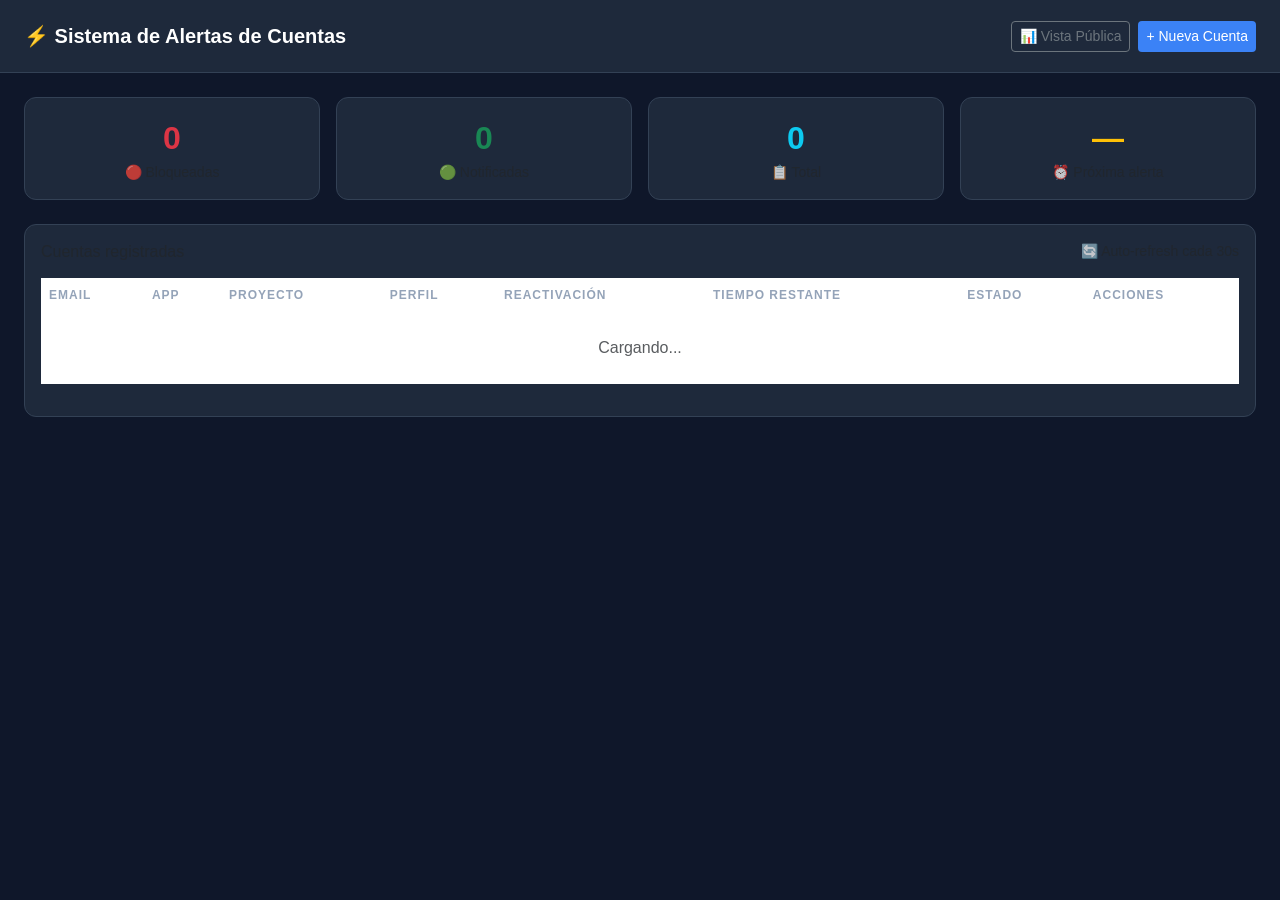
==== src/main/resources/templates/index.html @ e6d62245 "Primer commit: Sistema de Alertas de Cuentas v1.0" ====
<!DOCTYPE html>
<html lang="es" xmlns:th="http://www.thymeleaf.org">
<head>
  <meta charset="UTF-8"/>
  <meta name="viewport" content="width=device-width, initial-scale=1.0"/>
  <title>Sistema de Alertas de Cuentas</title>
  <link href="https://cdn.jsdelivr.net/npm/bootstrap@5.3.0/dist/css/bootstrap.min.css" rel="stylesheet"/>
  <style>
    body { background:#0f172a; color:#e2e8f0; font-family:'Segoe UI',sans-serif; }
    .navbar { background:#1e293b; border-bottom:1px solid #334155; }
    .card { background:#1e293b; border:1px solid #334155; border-radius:12px; }
    .table { color:#e2e8f0; }
    .table thead th { color:#94a3b8; border-color:#334155; font-size:12px; text-transform:uppercase; letter-spacing:1px; }
    .table td { border-color:#1e293b; vertical-align:middle; }
    .table tbody tr:hover { background:#263548; }
    .badge-bloqueada { background:#450a0a; color:#fca5a5; border:1px solid #7f1d1d; }
    .badge-disponible { background:#052e16; color:#86efac; border:1px solid #14532d; }
    .badge-notificada { background:#1e1b4b; color:#a5b4fc; border:1px solid #312e81; }
    .btn-primary { background:#3b82f6; border:none; }
    .btn-primary:hover { background:#2563eb; }
    .modal-content { background:#1e293b; color:#e2e8f0; border:1px solid #334155; }
    .modal-header { border-bottom:1px solid #334155; }
    .modal-footer { border-top:1px solid #334155; }
    .form-control, .form-select { background:#0f172a; color:#e2e8f0; border:1px solid #334155; }
    .form-control:focus, .form-select:focus { background:#0f172a; color:#e2e8f0; border-color:#3b82f6; box-shadow:none; }
    .countdown { font-family:monospace; font-size:12px; color:#94a3b8; }
    .input-group-text { background:#1e293b; color:#94a3b8; border:1px solid #334155; }
  </style>
</head>
<body>

<!-- Navbar -->
<nav class="navbar px-4 py-3 mb-4">
  <span class="navbar-brand text-white fw-bold">⚡ Sistema de Alertas de Cuentas</span>
  <div class="d-flex gap-2">
    <a href="/status" class="btn btn-sm btn-outline-secondary">📊 Vista Pública</a>
    <button class="btn btn-sm btn-primary" data-bs-toggle="modal" data-bs-target="#modalNueva">
      + Nueva Cuenta
    </button>
  </div>
</nav>

<div class="container-fluid px-4">

  <!-- Resumen -->
  <div class="row g-3 mb-4" id="resumen">
    <div class="col-6 col-md-3">
      <div class="card p-3 text-center">
        <div class="fs-2 fw-bold text-danger" id="cnt-bloqueada">0</div>
        <div class="text-muted small">🔴 Bloqueadas</div>
      </div>
    </div>
    <div class="col-6 col-md-3">
      <div class="card p-3 text-center">
        <div class="fs-2 fw-bold text-success" id="cnt-notificada">0</div>
        <div class="text-muted small">🟢 Notificadas</div>
      </div>
    </div>
    <div class="col-6 col-md-3">
      <div class="card p-3 text-center">
        <div class="fs-2 fw-bold text-info" id="cnt-total">0</div>
        <div class="text-muted small">📋 Total</div>
      </div>
    </div>
    <div class="col-6 col-md-3">
      <div class="card p-3 text-center">
        <div class="fs-2 fw-bold text-warning" id="cnt-proxima">—</div>
        <div class="text-muted small">⏰ Próxima alerta</div>
      </div>
    </div>
  </div>

  <!-- Tabla -->
  <div class="card p-3">
    <div class="d-flex justify-content-between align-items-center mb-3">
      <h6 class="mb-0 text-muted">Cuentas registradas</h6>
      <span class="text-muted small">🔄 Auto-refresh cada 30s</span>
    </div>
    <div class="table-responsive">
      <table class="table table-borderless">
        <thead>
          <tr>
            <th>Email</th>
            <th>App</th>
            <th>Proyecto</th>
            <th>Perfil</th>
            <th>Reactivación</th>
            <th>Tiempo restante</th>
            <th>Estado</th>
            <th>Acciones</th>
          </tr>
        </thead>
        <tbody id="tabla-cuentas">
          <tr><td colspan="8" class="text-center text-muted py-4">Cargando...</td></tr>
        </tbody>
      </table>
    </div>
  </div>
</div>

<!-- Modal Nueva/Editar Cuenta -->
<div class="modal fade" id="modalNueva" tabindex="-1">
  <div class="modal-dialog modal-lg">
    <div class="modal-content">
      <div class="modal-header">
        <h5 class="modal-title" id="modalTitulo">➕ Nueva Cuenta</h5>
        <button type="button" class="btn-close btn-close-white" data-bs-dismiss="modal"></button>
      </div>
      <div class="modal-body">
        <input type="hidden" id="editId"/>
        <div class="row g-3">
          <div class="col-md-6">
            <label class="form-label small text-muted">📧 Email *</label>
            <input type="email" class="form-control" id="f-email" placeholder="cuenta@zoho.com"/>
          </div>
          <div class="col-md-6">
            <label class="form-label small text-muted">🚀 App / Plataforma *</label>
            <input type="text" class="form-control" id="f-app" placeholder="Zoho Mail, Gmail..."/>
          </div>
          <div class="col-md-6">
            <label class="form-label small text-muted">📁 Proyecto *</label>
            <input type="text" class="form-control" id="f-proyecto" placeholder="Cliente Restaurante"/>
          </div>
          <div class="col-md-6">
            <label class="form-label small text-muted">🌐 Perfil Navegador *</label>
            <input type="text" class="form-control" id="f-perfil" placeholder="Chrome Perfil 2"/>
          </div>
          <div class="col-12">
            <label class="form-label small text-muted">⏰ Fecha de Reactivación *</label>
            <div class="d-flex gap-2 mb-2">
              <button class="btn btn-sm btn-outline-primary active" id="btn-modo-fecha" onclick="setModo('fecha')">
                📅 Fecha exacta
              </button>
              <button class="btn btn-sm btn-outline-secondary" id="btn-modo-horas" onclick="setModo('horas')">
                ⏱️ En X horas
              </button>
            </div>
            <div id="modo-fecha">
              <input type="datetime-local" class="form-control" id="f-fecha"/>
            </div>
            <div id="modo-horas" style="display:none">
              <div class="input-group">
                <input type="number" class="form-control" id="f-horas" placeholder="24" min="1"/>
                <span class="input-group-text">horas desde ahora</span>
              </div>
            </div>
          </div>
          <div class="col-12">
            <label class="form-label small text-muted">📝 Notas</label>
            <textarea class="form-control" id="f-notas" rows="2" placeholder="2FA, contraseñas, observaciones..."></textarea>
          </div>
        </div>
      </div>
      <div class="modal-footer">
        <button class="btn btn-secondary" data-bs-dismiss="modal">Cancelar</button>
        <button class="btn btn-primary" onclick="guardarCuenta()">💾 Guardar</button>
      </div>
    </div>
  </div>
</div>

<script src="https://cdn.jsdelivr.net/npm/bootstrap@5.3.0/dist/js/bootstrap.bundle.min.js"></script>
<script>
let modoFecha = 'fecha';
let intervalId = null;

// ── Modo de ingreso de fecha ───────────────────────────────────
function setModo(modo) {
  modoFecha = modo;
  document.getElementById('modo-fecha').style.display = modo === 'fecha' ? 'block' : 'none';
  document.getElementById('modo-horas').style.display = modo === 'horas' ? 'block' : 'none';
  document.getElementById('btn-modo-fecha').classList.toggle('active', modo === 'fecha');
  document.getElementById('btn-modo-fecha').classList.toggle('btn-outline-primary', modo === 'fecha');
  document.getElementById('btn-modo-fecha').classList.toggle('btn-outline-secondary', modo !== 'fecha');
  document.getElementById('btn-modo-horas').classList.toggle('active', modo === 'horas');
  document.getElementById('btn-modo-horas').classList.toggle('btn-outline-primary', modo === 'horas');
  document.getElementById('btn-modo-horas').classList.toggle('btn-outline-secondary', modo !== 'horas');
}

// ── Cargar y renderizar tabla ──────────────────────────────────
async function cargarCuentas() {
  const res = await fetch('/api/cuentas');
  const cuentas = await res.json();
  renderTabla(cuentas);
  renderResumen(cuentas);
}

function renderTabla(cuentas) {
  const tbody = document.getElementById('tabla-cuentas');
  if (cuentas.length === 0) {
    tbody.innerHTML = '<tr><td colspan="8" class="text-center text-muted py-4">No hay cuentas registradas</td></tr>';
    return;
  }
  tbody.innerHTML = cuentas.map(c => `
    <tr>
      <td><strong>${c.email}</strong></td>
      <td>${c.appPlataforma}</td>
      <td>${c.proyecto}</td>
      <td><span class="text-muted small">${c.perfilNavegador}</span></td>
      <td><span class="small">${formatFecha(c.fechaReactivacion)}</span></td>
      <td><span class="countdown" id="cd-${c.id}" data-fecha="${c.fechaReactivacion}">...</span></td>
      <td>${badgeEstado(c.estado)}</td>
      <td>
        <button class="btn btn-sm btn-outline-secondary me-1" onclick="editarCuenta(${c.id})">✏️</button>
        <button class="btn btn-sm btn-outline-danger" onclick="eliminarCuenta(${c.id}, '${c.email}')">🗑️</button>
      </td>
    </tr>
  `).join('');
}

function renderResumen(cuentas) {
  const bloqueadas = cuentas.filter(c => c.estado === 'BLOQUEADA').length;
  const notificadas = cuentas.filter(c => c.estado === 'NOTIFICADA').length;
  document.getElementById('cnt-bloqueada').textContent = bloqueadas;
  document.getElementById('cnt-notificada').textContent = notificadas;
  document.getElementById('cnt-total').textContent = cuentas.length;

  const proxima = cuentas
    .filter(c => c.estado === 'BLOQUEADA')
    .map(c => new Date(c.fechaReactivacion))
    .sort((a, b) => a - b)[0];
  document.getElementById('cnt-proxima').textContent = proxima ? formatCountdown(proxima) : '—';
}

function badgeEstado(estado) {
  const map = {
    'BLOQUEADA':  '<span class="badge badge-bloqueada px-2 py-1">🔴 BLOQUEADA</span>',
    'DISPONIBLE': '<span class="badge badge-disponible px-2 py-1">🟢 DISPONIBLE</span>',
    'NOTIFICADA': '<span class="badge badge-notificada px-2 py-1">🔔 NOTIFICADA</span>'
  };
  return map[estado] || estado;
}

function formatFecha(iso) {
  if (!iso) return '—';
  return new Date(iso).toLocaleString('es-PE', { dateStyle:'short', timeStyle:'short' });
}

function formatCountdown(fecha) {
  const diff = fecha - new Date();
  if (diff <= 0) return '⏰ Ya disponible';
  const h = Math.floor(diff / 3600000);
  const m = Math.floor((diff % 3600000) / 60000);
  const s = Math.floor((diff % 60000) / 1000);
  return `${h}h ${m}m ${s}s`;
}

// ── Countdown en tiempo real ───────────────────────────────────
function actualizarCountdowns() {
  document.querySelectorAll('.countdown[data-fecha]').forEach(el => {
    el.textContent = formatCountdown(new Date(el.dataset.fecha));
  });
}

// ── Guardar cuenta (crear o editar) ───────────────────────────
async function guardarCuenta() {
  const id = document.getElementById('editId').value;
  const body = {
    email:           document.getElementById('f-email').value,
    appPlataforma:   document.getElementById('f-app').value,
    proyecto:        document.getElementById('f-proyecto').value,
    perfilNavegador: document.getElementById('f-perfil').value,
    notas:           document.getElementById('f-notas').value
  };

  if (modoFecha === 'horas') {
    body.horasBloqueada = parseInt(document.getElementById('f-horas').value);
  } else {
    body.fechaReactivacion = document.getElementById('f-fecha').value;
  }

  const url    = id ? `/api/cuentas/${id}` : '/api/cuentas';
  const method = id ? 'PUT' : 'POST';

  const res = await fetch(url, {
    method,
    headers: { 'Content-Type': 'application/json' },
    body: JSON.stringify(body)
  });

  if (res.ok) {
    bootstrap.Modal.getInstance(document.getElementById('modalNueva')).hide();
    limpiarModal();
    cargarCuentas();
  } else {
    const err = await res.json();
    alert('Error: ' + err.error);
  }
}

// ── Editar cuenta ──────────────────────────────────────────────
async function editarCuenta(id) {
  const res = await fetch(`/api/cuentas/${id}`);
  const c = await res.json();

  document.getElementById('editId').value        = c.id;
  document.getElementById('f-email').value       = c.email;
  document.getElementById('f-app').value         = c.appPlataforma;
  document.getElementById('f-proyecto').value    = c.proyecto;
  document.getElementById('f-perfil').value      = c.perfilNavegador;
  document.getElementById('f-notas').value       = c.notas || '';
  document.getElementById('f-fecha').value       = c.fechaReactivacion?.substring(0, 16);
  document.getElementById('modalTitulo').textContent = '✏️ Editar Cuenta';
  setModo('fecha');

  new bootstrap.Modal(document.getElementById('modalNueva')).show();
}

// ── Eliminar cuenta ────────────────────────────────────────────
async function eliminarCuenta(id, email) {
  if (!confirm(`¿Eliminar la cuenta ${email}?`)) return;
  await fetch(`/api/cuentas/${id}`, { method: 'DELETE' });
  cargarCuentas();
}

// ── Limpiar modal ──────────────────────────────────────────────
function limpiarModal() {
  ['editId','f-email','f-app','f-proyecto','f-perfil','f-notas','f-fecha','f-horas'].forEach(id => {
    document.getElementById(id).value = '';
  });
  document.getElementById('modalTitulo').textContent = '➕ Nueva Cuenta';
  setModo('fecha');
}

document.getElementById('modalNueva').addEventListener('hidden.bs.modal', limpiarModal);

// ── Inicio ─────────────────────────────────────────────────────
cargarCuentas();
setInterval(cargarCuentas, 30000);       // refresca tabla cada 30s
setInterval(actualizarCountdowns, 1000); // countdown cada 1s
</script>
</body>
</html>
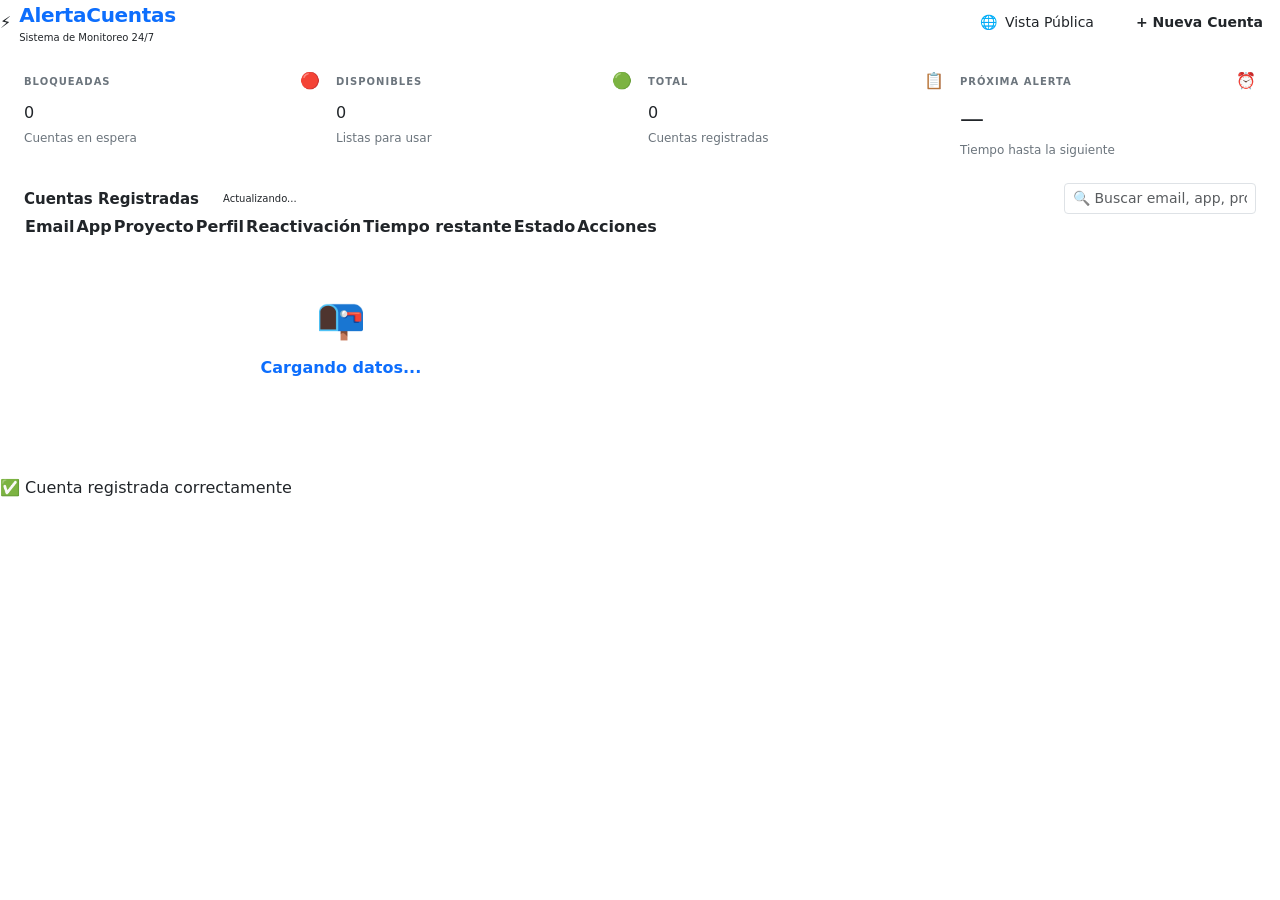
==== commit c8290817: "feat: rediseño UI del dashboard y vista pública" ====
--- a/src/main/resources/templates/index.html
+++ b/src/main/resources/templates/index.html
@@ -5,79 +5,87 @@
   <meta name="viewport" content="width=device-width, initial-scale=1.0"/>
   <title>Sistema de Alertas de Cuentas</title>
   <link href="https://cdn.jsdelivr.net/npm/bootstrap@5.3.0/dist/css/bootstrap.min.css" rel="stylesheet"/>
-  <style>
-    body { background:#0f172a; color:#e2e8f0; font-family:'Segoe UI',sans-serif; }
-    .navbar { background:#1e293b; border-bottom:1px solid #334155; }
-    .card { background:#1e293b; border:1px solid #334155; border-radius:12px; }
-    .table { color:#e2e8f0; }
-    .table thead th { color:#94a3b8; border-color:#334155; font-size:12px; text-transform:uppercase; letter-spacing:1px; }
-    .table td { border-color:#1e293b; vertical-align:middle; }
-    .table tbody tr:hover { background:#263548; }
-    .badge-bloqueada { background:#450a0a; color:#fca5a5; border:1px solid #7f1d1d; }
-    .badge-disponible { background:#052e16; color:#86efac; border:1px solid #14532d; }
-    .badge-notificada { background:#1e1b4b; color:#a5b4fc; border:1px solid #312e81; }
-    .btn-primary { background:#3b82f6; border:none; }
-    .btn-primary:hover { background:#2563eb; }
-    .modal-content { background:#1e293b; color:#e2e8f0; border:1px solid #334155; }
-    .modal-header { border-bottom:1px solid #334155; }
-    .modal-footer { border-top:1px solid #334155; }
-    .form-control, .form-select { background:#0f172a; color:#e2e8f0; border:1px solid #334155; }
-    .form-control:focus, .form-select:focus { background:#0f172a; color:#e2e8f0; border-color:#3b82f6; box-shadow:none; }
-    .countdown { font-family:monospace; font-size:12px; color:#94a3b8; }
-    .input-group-text { background:#1e293b; color:#94a3b8; border:1px solid #334155; }
-  </style>
+  <link th:href="@{/css/dashboard.css}" rel="stylesheet"/>
 </head>
 <body>
 
-<!-- Navbar -->
-<nav class="navbar px-4 py-3 mb-4">
-  <span class="navbar-brand text-white fw-bold">⚡ Sistema de Alertas de Cuentas</span>
+<nav class="navbar-custom d-flex justify-content-between align-items-center mb-4">
+  <div class="d-flex align-items-center gap-2">
+    <span class="brand-icon">⚡</span>
+    <div>
+      <div class="fw-bold fs-5 text-primary" style="letter-spacing: -0.3px;">AlertaCuentas</div>
+      <div class="font-mono text-muted-custom" style="font-size: 10px;">Sistema de Monitoreo 24/7</div>
+    </div>
+  </div>
   <div class="d-flex gap-2">
-    <a href="/status" class="btn btn-sm btn-outline-secondary">📊 Vista Pública</a>
-    <button class="btn btn-sm btn-primary" data-bs-toggle="modal" data-bs-target="#modalNueva">
-      + Nueva Cuenta
+    <a href="/status" class="btn btn-ghost btn-sm d-flex align-items-center gap-2 px-3">
+      🌐 <span class="d-none d-md-inline">Vista Pública</span>
+    </a>
+    <button class="btn btn-gradient btn-sm px-3 fw-bold" data-bs-toggle="modal" data-bs-target="#modalNueva">
+      + <span class="d-none d-md-inline">Nueva Cuenta</span>
     </button>
   </div>
 </nav>
 
-<div class="container-fluid px-4">
-
-  <!-- Resumen -->
+<div class="container-fluid px-4 pb-5">
   <div class="row g-3 mb-4" id="resumen">
-    <div class="col-6 col-md-3">
-      <div class="card p-3 text-center">
-        <div class="fs-2 fw-bold text-danger" id="cnt-bloqueada">0</div>
-        <div class="text-muted small">🔴 Bloqueadas</div>
-      </div>
-    </div>
-    <div class="col-6 col-md-3">
-      <div class="card p-3 text-center">
-        <div class="fs-2 fw-bold text-success" id="cnt-notificada">0</div>
-        <div class="text-muted small">🟢 Notificadas</div>
-      </div>
-    </div>
-    <div class="col-6 col-md-3">
-      <div class="card p-3 text-center">
-        <div class="fs-2 fw-bold text-info" id="cnt-total">0</div>
-        <div class="text-muted small">📋 Total</div>
-      </div>
-    </div>
-    <div class="col-6 col-md-3">
-      <div class="card p-3 text-center">
-        <div class="fs-2 fw-bold text-warning" id="cnt-proxima">—</div>
-        <div class="text-muted small">⏰ Próxima alerta</div>
-      </div>
-    </div>
-  </div>
-
-  <!-- Tabla -->
-  <div class="card p-3">
-    <div class="d-flex justify-content-between align-items-center mb-3">
-      <h6 class="mb-0 text-muted">Cuentas registradas</h6>
-      <span class="text-muted small">🔄 Auto-refresh cada 30s</span>
+    <div class="col-6 col-md-3" style="animation-delay: 0ms;">
+      <div class="metric-card card-red">
+        <div class="d-flex justify-content-between align-items-center mb-2">
+          <span class="font-mono fw-bold text-secondary" style="font-size:10px; letter-spacing: 1px;">BLOQUEADAS</span>
+          <span>🔴</span>
+        </div>
+        <div class="metric-number" style="color: var(--color-red);" id="cnt-bloqueada">0</div>
+        <div class="text-secondary mt-1" style="font-size: 12px;">Cuentas en espera</div>
+      </div>
+    </div>
+    <div class="col-6 col-md-3" style="animation-delay: 100ms;">
+      <div class="metric-card card-green">
+        <div class="d-flex justify-content-between align-items-center mb-2">
+          <span class="font-mono fw-bold text-secondary" style="font-size:10px; letter-spacing: 1px;">DISPONIBLES</span>
+          <span>🟢</span>
+        </div>
+        <div class="metric-number" style="color: var(--color-green);" id="cnt-notificada">0</div>
+        <div class="text-secondary mt-1" style="font-size: 12px;">Listas para usar</div>
+      </div>
+    </div>
+    <div class="col-6 col-md-3" style="animation-delay: 200ms;">
+      <div class="metric-card card-cyan">
+        <div class="d-flex justify-content-between align-items-center mb-2">
+          <span class="font-mono fw-bold text-secondary" style="font-size:10px; letter-spacing: 1px;">TOTAL</span>
+          <span>📋</span>
+        </div>
+        <div class="metric-number" style="color: var(--color-cyan);" id="cnt-total">0</div>
+        <div class="text-secondary mt-1" style="font-size: 12px;">Cuentas registradas</div>
+      </div>
+    </div>
+    <div class="col-6 col-md-3" style="animation-delay: 300ms;">
+      <div class="metric-card card-amber">
+        <div class="d-flex justify-content-between align-items-center mb-2">
+          <span class="font-mono fw-bold text-secondary" style="font-size:10px; letter-spacing: 1px;">PRÓXIMA ALERTA</span>
+          <span>⏰</span>
+        </div>
+        <div class="metric-number fs-4" style="color: var(--color-amber);" id="cnt-proxima">—</div>
+        <div class="text-secondary mt-1" style="font-size: 12px;">Tiempo hasta la siguiente</div>
+      </div>
+    </div>
+  </div>
+
+  <div class="table-container">
+    <div class="table-toolbar d-flex flex-column flex-md-row justify-content-between align-items-md-center gap-3">
+      <div class="d-flex align-items-center gap-3">
+        <h6 class="mb-0 fw-bold" style="font-size: 15px;">Cuentas Registradas</h6>
+        <div class="d-flex align-items-center gap-2">
+          <div class="sync-loader"></div>
+          <span class="font-mono text-muted-custom" style="font-size: 10px;">Actualizando...</span>
+        </div>
+      </div>
+      <div>
+        <input type="text" id="searchInput" class="form-control form-control-sm" placeholder="🔍 Buscar email, app, proyecto..." style="max-width: 250px;" onkeyup="filtrarTabla()">
+      </div>
     </div>
     <div class="table-responsive">
-      <table class="table table-borderless">
+      <table class="custom-table">
         <thead>
           <tr>
             <th>Email</th>
@@ -87,53 +95,57 @@
             <th>Reactivación</th>
             <th>Tiempo restante</th>
             <th>Estado</th>
-            <th>Acciones</th>
+            <th class="text-end">Acciones</th>
           </tr>
         </thead>
         <tbody id="tabla-cuentas">
-          <tr><td colspan="8" class="text-center text-muted py-4">Cargando...</td></tr>
+          <tr><td colspan="8" class="text-center text-muted-custom py-5">
+            <div class="fs-1 mb-2">📭</div>
+            <div class="fw-bold text-primary">Cargando datos...</div>
+          </td></tr>
         </tbody>
       </table>
     </div>
   </div>
 </div>
 
-<!-- Modal Nueva/Editar Cuenta -->
 <div class="modal fade" id="modalNueva" tabindex="-1">
-  <div class="modal-dialog modal-lg">
-    <div class="modal-content">
-      <div class="modal-header">
-        <h5 class="modal-title" id="modalTitulo">➕ Nueva Cuenta</h5>
+  <div class="modal-dialog modal-lg modal-dialog-centered">
+    <div class="modal-content modal-content-custom">
+      <div class="modal-header modal-header-custom px-4 py-3 border-0">
+        <div class="d-flex align-items-center gap-3">
+          <div style="background: linear-gradient(135deg, var(--color-blue), var(--color-violet)); width: 36px; height: 36px; border-radius: 50%; display: flex; align-items: center; justify-content: center; font-size: 18px;">➕</div>
+          <div>
+            <h5 class="modal-title fw-bold text-primary mb-0" id="modalTitulo" style="font-size: 18px;">Nueva Cuenta</h5>
+            <div class="text-secondary" style="font-size: 12px;">Registrar cuenta bloqueada</div>
+          </div>
+        </div>
         <button type="button" class="btn-close btn-close-white" data-bs-dismiss="modal"></button>
       </div>
-      <div class="modal-body">
+      <div class="modal-body px-4 py-3">
         <input type="hidden" id="editId"/>
         <div class="row g-3">
           <div class="col-md-6">
-            <label class="form-label small text-muted">📧 Email *</label>
+            <label class="form-label-custom">📧 Correo electrónico</label>
             <input type="email" class="form-control" id="f-email" placeholder="cuenta@zoho.com"/>
           </div>
           <div class="col-md-6">
-            <label class="form-label small text-muted">🚀 App / Plataforma *</label>
-            <input type="text" class="form-control" id="f-app" placeholder="Zoho Mail, Gmail..."/>
+            <label class="form-label-custom">🚀 App o Plataforma</label>
+            <input type="text" class="form-control" id="f-app" placeholder="Zoho Mail, Gmail, Outlook..."/>
           </div>
           <div class="col-md-6">
-            <label class="form-label small text-muted">📁 Proyecto *</label>
+            <label class="form-label-custom">📁 Proyecto</label>
             <input type="text" class="form-control" id="f-proyecto" placeholder="Cliente Restaurante"/>
           </div>
           <div class="col-md-6">
-            <label class="form-label small text-muted">🌐 Perfil Navegador *</label>
-            <input type="text" class="form-control" id="f-perfil" placeholder="Chrome Perfil 2"/>
+            <label class="form-label-custom">🌐 Perfil del navegador</label>
+            <input type="text" class="form-control" id="f-perfil" placeholder="Chrome Perfil 2, Edge Trabajo..."/>
           </div>
           <div class="col-12">
-            <label class="form-label small text-muted">⏰ Fecha de Reactivación *</label>
+            <label class="form-label-custom">⏰ Reactivación</label>
             <div class="d-flex gap-2 mb-2">
-              <button class="btn btn-sm btn-outline-primary active" id="btn-modo-fecha" onclick="setModo('fecha')">
-                📅 Fecha exacta
-              </button>
-              <button class="btn btn-sm btn-outline-secondary" id="btn-modo-horas" onclick="setModo('horas')">
-                ⏱️ En X horas
-              </button>
+              <button class="btn btn-sm btn-ghost active rounded-pill px-3" id="btn-modo-fecha" onclick="setModo('fecha')" style="font-size: 12px;">📅 Fecha exacta</button>
+              <button class="btn btn-sm btn-ghost rounded-pill px-3" id="btn-modo-horas" onclick="setModo('horas')" style="font-size: 12px;">⏱️ En X horas</button>
             </div>
             <div id="modo-fecha">
               <input type="datetime-local" class="form-control" id="f-fecha"/>
@@ -141,71 +153,124 @@
             <div id="modo-horas" style="display:none">
               <div class="input-group">
                 <input type="number" class="form-control" id="f-horas" placeholder="24" min="1"/>
-                <span class="input-group-text">horas desde ahora</span>
+                <span class="input-group-text border-start-0" style="background: var(--color-surface-2); color: var(--text-secondary); border-color: var(--color-border);">horas desde ahora</span>
               </div>
             </div>
           </div>
           <div class="col-12">
-            <label class="form-label small text-muted">📝 Notas</label>
-            <textarea class="form-control" id="f-notas" rows="2" placeholder="2FA, contraseñas, observaciones..."></textarea>
-          </div>
-        </div>
-      </div>
-      <div class="modal-footer">
-        <button class="btn btn-secondary" data-bs-dismiss="modal">Cancelar</button>
-        <button class="btn btn-primary" onclick="guardarCuenta()">💾 Guardar</button>
-      </div>
-    </div>
-  </div>
+            <label class="form-label-custom">📝 Notas (opcional)</label>
+            <textarea class="form-control" id="f-notas" rows="3" placeholder="2FA activado, contraseña del cliente, observaciones..."></textarea>
+          </div>
+        </div>
+      </div>
+      <div class="modal-footer modal-footer-custom px-4 py-3 border-0">
+        <button class="btn btn-ghost px-4" data-bs-dismiss="modal">Cancelar</button>
+        <button class="btn btn-gradient px-4 d-flex align-items-center gap-2" onclick="guardarCuenta()" id="btnGuardar">
+          <span>💾 Guardar</span>
+        </button>
+      </div>
+    </div>
+  </div>
+</div>
+
+<div class="modal fade" id="modalConfirmar" tabindex="-1">
+  <div class="modal-dialog modal-sm modal-dialog-centered">
+    <div class="modal-content modal-content-custom">
+      <div class="modal-body text-center p-4">
+        <div class="fs-1 mb-3">⚠️</div>
+        <h6 class="fw-bold mb-2">¿Eliminar esta cuenta?</h6>
+        <p class="text-secondary small mb-4" id="confirmEmail"></p>
+        <div class="d-flex justify-content-center gap-2">
+          <button class="btn btn-ghost btn-sm" data-bs-dismiss="modal">Cancelar</button>
+          <button class="btn btn-danger btn-sm px-3" id="btnConfirmDelete">Sí, eliminar</button>
+        </div>
+      </div>
+    </div>
+  </div>
+</div>
+
+<div id="toast" class="toast-custom">
+  ✅ <span id="toast-msg">Cuenta registrada correctamente</span>
 </div>
 
 <script src="https://cdn.jsdelivr.net/npm/bootstrap@5.3.0/dist/js/bootstrap.bundle.min.js"></script>
 <script>
 let modoFecha = 'fecha';
-let intervalId = null;
-
-// ── Modo de ingreso de fecha ───────────────────────────────────
+let deleteIdTarget = null;
+let todasLasCuentas = [];
+
+// ── UI Utils ───────────────────────────────────────────────────
+function showToast(msg) {
+  document.getElementById('toast-msg').textContent = msg;
+  const t = document.getElementById('toast');
+  t.classList.add('show');
+  setTimeout(() => t.classList.remove('show'), 3000);
+}
+
 function setModo(modo) {
   modoFecha = modo;
   document.getElementById('modo-fecha').style.display = modo === 'fecha' ? 'block' : 'none';
   document.getElementById('modo-horas').style.display = modo === 'horas' ? 'block' : 'none';
-  document.getElementById('btn-modo-fecha').classList.toggle('active', modo === 'fecha');
-  document.getElementById('btn-modo-fecha').classList.toggle('btn-outline-primary', modo === 'fecha');
-  document.getElementById('btn-modo-fecha').classList.toggle('btn-outline-secondary', modo !== 'fecha');
-  document.getElementById('btn-modo-horas').classList.toggle('active', modo === 'horas');
-  document.getElementById('btn-modo-horas').classList.toggle('btn-outline-primary', modo === 'horas');
-  document.getElementById('btn-modo-horas').classList.toggle('btn-outline-secondary', modo !== 'horas');
+  
+  const btnF = document.getElementById('btn-modo-fecha');
+  const btnH = document.getElementById('btn-modo-horas');
+  
+  if(modo === 'fecha') {
+    btnF.style.background = 'linear-gradient(135deg, var(--color-blue), var(--color-violet))';
+    btnF.style.color = 'white'; btnF.style.border = 'none';
+    btnH.style.background = 'transparent'; btnH.style.color = 'var(--text-secondary)'; btnH.style.border = '1px solid var(--color-border)';
+  } else {
+    btnH.style.background = 'linear-gradient(135deg, var(--color-blue), var(--color-violet))';
+    btnH.style.color = 'white'; btnH.style.border = 'none';
+    btnF.style.background = 'transparent'; btnF.style.color = 'var(--text-secondary)'; btnF.style.border = '1px solid var(--color-border)';
+  }
 }
 
 // ── Cargar y renderizar tabla ──────────────────────────────────
 async function cargarCuentas() {
   const res = await fetch('/api/cuentas');
-  const cuentas = await res.json();
-  renderTabla(cuentas);
-  renderResumen(cuentas);
+  todasLasCuentas = await res.json();
+  filtrarTabla(); // Renderiza respetando el filtro de búsqueda actual
+  renderResumen(todasLasCuentas);
+}
+
+function filtrarTabla() {
+  const q = document.getElementById('searchInput').value.toLowerCase();
+  const filtradas = todasLasCuentas.filter(c => 
+    c.email.toLowerCase().includes(q) || 
+    c.appPlataforma.toLowerCase().includes(q) || 
+    c.proyecto.toLowerCase().includes(q)
+  );
+  renderTabla(filtradas);
 }
 
 function renderTabla(cuentas) {
   const tbody = document.getElementById('tabla-cuentas');
   if (cuentas.length === 0) {
-    tbody.innerHTML = '<tr><td colspan="8" class="text-center text-muted py-4">No hay cuentas registradas</td></tr>';
+    tbody.innerHTML = `
+      <tr><td colspan="8" class="text-center py-5">
+        <div class="fs-1 mb-2">📭</div>
+        <div class="fw-bold" style="color: var(--text-secondary);">Sin cuentas registradas</div>
+        <div class="small text-muted-custom mt-1">Agrega tu primera cuenta o ajusta la búsqueda</div>
+      </td></tr>`;
     return;
   }
   tbody.innerHTML = cuentas.map(c => `
     <tr>
-      <td><strong>${c.email}</strong></td>
-      <td>${c.appPlataforma}</td>
-      <td>${c.proyecto}</td>
-      <td><span class="text-muted small">${c.perfilNavegador}</span></td>
-      <td><span class="small">${formatFecha(c.fechaReactivacion)}</span></td>
-      <td><span class="countdown" id="cd-${c.id}" data-fecha="${c.fechaReactivacion}">...</span></td>
+      <td class="font-mono text-primary" style="font-size: 13px;">📧 ${c.email}</td>
+      <td class="text-secondary" style="font-size: 13px;">${c.appPlataforma}</td>
+      <td class="text-secondary" style="font-size: 13px;">${c.proyecto}</td>
+      <td class="text-secondary" style="font-size: 13px;">${c.perfilNavegador}</td>
+      <td class="font-mono text-secondary" style="font-size: 12px;">${formatFecha(c.fechaReactivacion)}</td>
+      <td><span class="countdown font-mono" id="cd-${c.id}" data-fecha="${c.fechaReactivacion}">...</span></td>
       <td>${badgeEstado(c.estado)}</td>
-      <td>
-        <button class="btn btn-sm btn-outline-secondary me-1" onclick="editarCuenta(${c.id})">✏️</button>
-        <button class="btn btn-sm btn-outline-danger" onclick="eliminarCuenta(${c.id}, '${c.email}')">🗑️</button>
+      <td class="text-end">
+        <button class="btn-action edit me-1" onclick="editarCuenta(${c.id})" title="Editar">✏️</button>
+        <button class="btn-action delete" onclick="confirmarEliminar(${c.id}, '${c.email}')" title="Eliminar">🗑️</button>
       </td>
     </tr>
   `).join('');
+  actualizarCountdowns();
 }
 
 function renderResumen(cuentas) {
@@ -219,14 +284,14 @@
     .filter(c => c.estado === 'BLOQUEADA')
     .map(c => new Date(c.fechaReactivacion))
     .sort((a, b) => a - b)[0];
-  document.getElementById('cnt-proxima').textContent = proxima ? formatCountdown(proxima) : '—';
+  document.getElementById('cnt-proxima').textContent = proxima ? formatCountdownStr(proxima) : '—';
 }
 
 function badgeEstado(estado) {
   const map = {
-    'BLOQUEADA':  '<span class="badge badge-bloqueada px-2 py-1">🔴 BLOQUEADA</span>',
-    'DISPONIBLE': '<span class="badge badge-disponible px-2 py-1">🟢 DISPONIBLE</span>',
-    'NOTIFICADA': '<span class="badge badge-notificada px-2 py-1">🔔 NOTIFICADA</span>'
+    'BLOQUEADA':  `<span class="status-badge badge-bloqueada"><span class="pulse-dot"></span>BLOQUEADA</span>`,
+    'DISPONIBLE': `<span class="status-badge badge-disponible">DISPONIBLE</span>`,
+    'NOTIFICADA': `<span class="status-badge badge-notificada">✓ NOTIFICADA</span>`
   };
   return map[estado] || estado;
 }
@@ -236,24 +301,44 @@
   return new Date(iso).toLocaleString('es-PE', { dateStyle:'short', timeStyle:'short' });
 }
 
-function formatCountdown(fecha) {
+// ── Countdowns ─────────────────────────────────────────────────
+function formatCountdownStr(fecha) {
   const diff = fecha - new Date();
-  if (diff <= 0) return '⏰ Ya disponible';
+  if (diff <= 0) return '✓ Ya disponible';
   const h = Math.floor(diff / 3600000);
   const m = Math.floor((diff % 3600000) / 60000);
   const s = Math.floor((diff % 60000) / 1000);
   return `${h}h ${m}m ${s}s`;
 }
 
-// ── Countdown en tiempo real ───────────────────────────────────
 function actualizarCountdowns() {
   document.querySelectorAll('.countdown[data-fecha]').forEach(el => {
-    el.textContent = formatCountdown(new Date(el.dataset.fecha));
+    const d = new Date(el.dataset.fecha);
+    const text = formatCountdownStr(d);
+    el.textContent = text;
+    
+    // Estilos dinámicos
+    if(text.includes('Ya disponible')) {
+      el.style.color = 'var(--color-green)';
+    } else {
+      const diff = d - new Date();
+      if(diff < 3600000 && diff > 0) { // Menos de 1 hora
+        el.style.color = 'var(--color-amber)';
+        el.style.animation = 'pulse-glow 2s infinite';
+      } else {
+        el.style.color = 'var(--text-primary)';
+        el.style.animation = 'none';
+      }
+    }
   });
 }
 
 // ── Guardar cuenta (crear o editar) ───────────────────────────
 async function guardarCuenta() {
+  const btn = document.getElementById('btnGuardar');
+  btn.innerHTML = `<span class="spinner-border spinner-border-sm" role="status" aria-hidden="true"></span> Guardando...`;
+  btn.disabled = true;
+
   const id = document.getElementById('editId').value;
   const body = {
     email:           document.getElementById('f-email').value,
@@ -272,19 +357,25 @@
   const url    = id ? `/api/cuentas/${id}` : '/api/cuentas';
   const method = id ? 'PUT' : 'POST';
 
-  const res = await fetch(url, {
-    method,
-    headers: { 'Content-Type': 'application/json' },
-    body: JSON.stringify(body)
-  });
-
-  if (res.ok) {
-    bootstrap.Modal.getInstance(document.getElementById('modalNueva')).hide();
-    limpiarModal();
-    cargarCuentas();
-  } else {
-    const err = await res.json();
-    alert('Error: ' + err.error);
+  try {
+    const res = await fetch(url, {
+      method,
+      headers: { 'Content-Type': 'application/json' },
+      body: JSON.stringify(body)
+    });
+
+    if (res.ok) {
+      bootstrap.Modal.getInstance(document.getElementById('modalNueva')).hide();
+      limpiarModal();
+      await cargarCuentas();
+      showToast(id ? 'Cuenta actualizada correctamente' : 'Cuenta registrada correctamente');
+    } else {
+      const err = await res.json();
+      alert('Error: ' + err.error);
+    }
+  } finally {
+    btn.innerHTML = `<span>💾 Guardar</span>`;
+    btn.disabled = false;
   }
 }
 
@@ -300,31 +391,41 @@
   document.getElementById('f-perfil').value      = c.perfilNavegador;
   document.getElementById('f-notas').value       = c.notas || '';
   document.getElementById('f-fecha').value       = c.fechaReactivacion?.substring(0, 16);
-  document.getElementById('modalTitulo').textContent = '✏️ Editar Cuenta';
+  document.getElementById('modalTitulo').textContent = 'Editar Cuenta';
   setModo('fecha');
 
   new bootstrap.Modal(document.getElementById('modalNueva')).show();
 }
 
-// ── Eliminar cuenta ────────────────────────────────────────────
-async function eliminarCuenta(id, email) {
-  if (!confirm(`¿Eliminar la cuenta ${email}?`)) return;
-  await fetch(`/api/cuentas/${id}`, { method: 'DELETE' });
+// ── Eliminar cuenta (Custom Confirm) ───────────────────────────
+function confirmarEliminar(id, email) {
+  deleteIdTarget = id;
+  document.getElementById('confirmEmail').textContent = email;
+  new bootstrap.Modal(document.getElementById('modalConfirmar')).show();
+}
+
+document.getElementById('btnConfirmDelete').addEventListener('click', async () => {
+  if(!deleteIdTarget) return;
+  await fetch(`/api/cuentas/${deleteIdTarget}`, { method: 'DELETE' });
+  bootstrap.Modal.getInstance(document.getElementById('modalConfirmar')).hide();
+  deleteIdTarget = null;
   cargarCuentas();
-}
+  showToast('Cuenta eliminada');
+});
 
 // ── Limpiar modal ──────────────────────────────────────────────
 function limpiarModal() {
   ['editId','f-email','f-app','f-proyecto','f-perfil','f-notas','f-fecha','f-horas'].forEach(id => {
     document.getElementById(id).value = '';
   });
-  document.getElementById('modalTitulo').textContent = '➕ Nueva Cuenta';
+  document.getElementById('modalTitulo').textContent = 'Nueva Cuenta';
   setModo('fecha');
 }
 
 document.getElementById('modalNueva').addEventListener('hidden.bs.modal', limpiarModal);
 
 // ── Inicio ─────────────────────────────────────────────────────
+setModo('fecha'); // Inicializar estilos de botones
 cargarCuentas();
 setInterval(cargarCuentas, 30000);       // refresca tabla cada 30s
 setInterval(actualizarCountdowns, 1000); // countdown cada 1s
